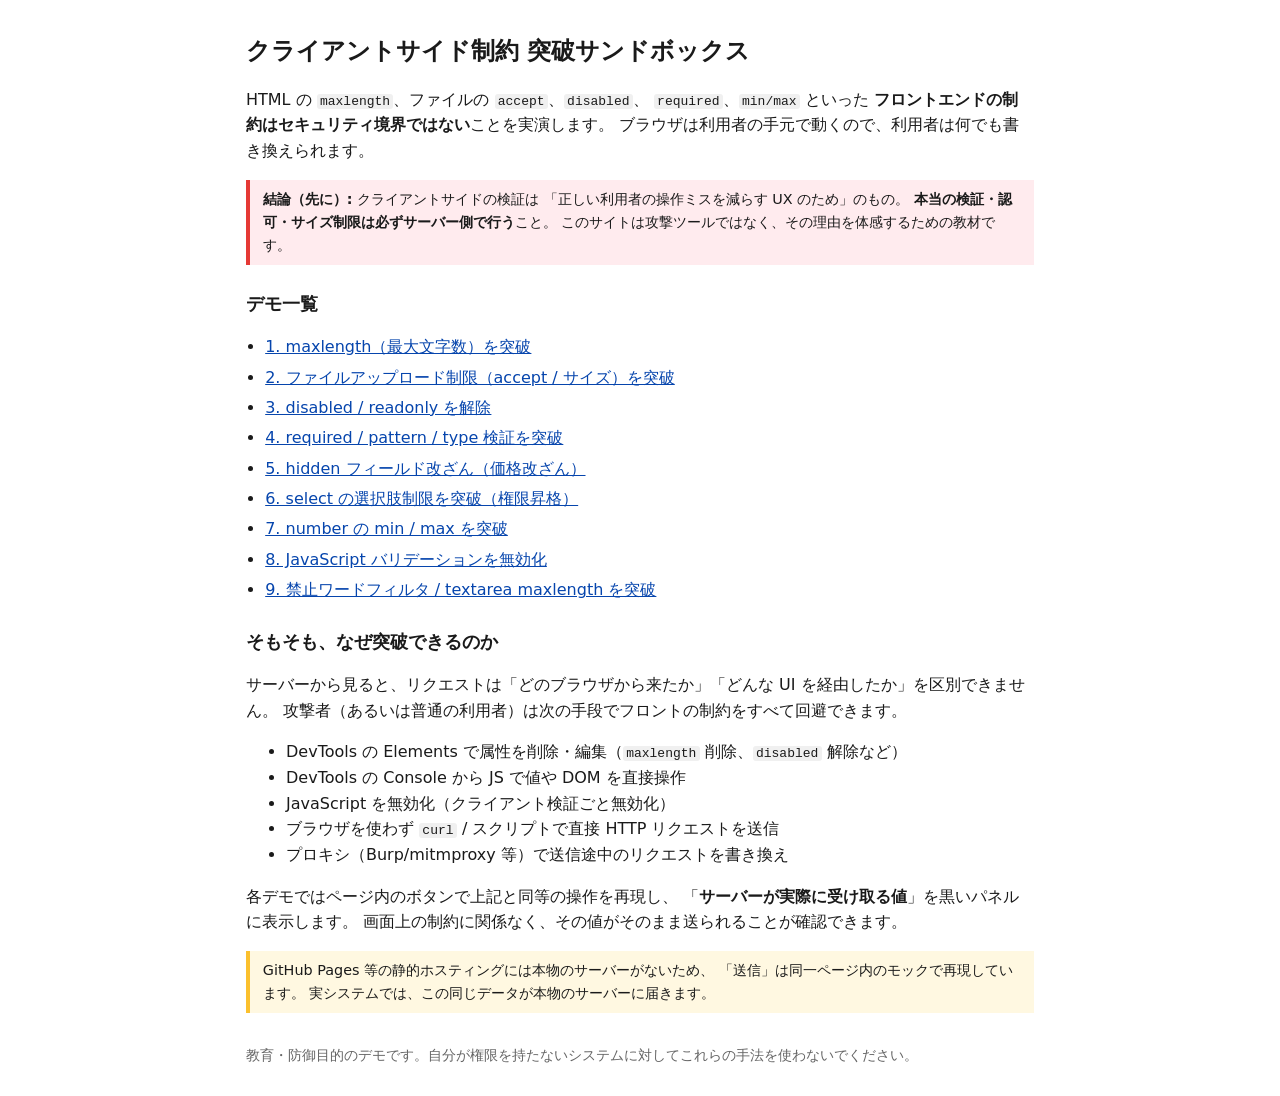
==== index.html @ 40e00fa0 "Add client-side constraint bypass sandbox Educational static site demonstrating that frontend constr" ====
<!doctype html>
<html lang="ja">
<head>
<meta charset="utf-8">
<meta name="viewport" content="width=device-width, initial-scale=1">
<title>クライアントサイド制約 突破サンドボックス</title>
<link rel="stylesheet" href="css/style.css">
</head>
<body>
<h1>クライアントサイド制約 突破サンドボックス</h1>

<p>
HTML の <code>maxlength</code>、ファイルの <code>accept</code>、<code>disabled</code>、
<code>required</code>、<code>min/max</code> といった
<strong>フロントエンドの制約はセキュリティ境界ではない</strong>ことを実演します。
ブラウザは利用者の手元で動くので、利用者は何でも書き換えられます。
</p>

<div class="danger">
<strong>結論（先に）:</strong> クライアントサイドの検証は
「正しい利用者の操作ミスを減らす UX のため」のもの。
<strong>本当の検証・認可・サイズ制限は必ずサーバー側で行う</strong>こと。
このサイトは攻撃ツールではなく、その理由を体感するための教材です。
</div>

<h2>デモ一覧</h2>
<ul class="demo-list">
  <li><a href="demos/maxlength.html">1. maxlength（最大文字数）を突破</a></li>
  <li><a href="demos/file-upload.html">2. ファイルアップロード制限（accept / サイズ）を突破</a></li>
  <li><a href="demos/disabled-readonly.html">3. disabled / readonly を解除</a></li>
  <li><a href="demos/required-pattern.html">4. required / pattern / type 検証を突破</a></li>
  <li><a href="demos/hidden-field.html">5. hidden フィールド改ざん（価格改ざん）</a></li>
  <li><a href="demos/select-options.html">6. select の選択肢制限を突破（権限昇格）</a></li>
  <li><a href="demos/number-range.html">7. number の min / max を突破</a></li>
  <li><a href="demos/js-validation.html">8. JavaScript バリデーションを無効化</a></li>
  <li><a href="demos/textarea-filter.html">9. 禁止ワードフィルタ / textarea maxlength を突破</a></li>
</ul>

<h2>そもそも、なぜ突破できるのか</h2>
<p>サーバーから見ると、リクエストは「どのブラウザから来たか」「どんな UI を経由したか」を区別できません。
攻撃者（あるいは普通の利用者）は次の手段でフロントの制約をすべて回避できます。</p>
<ul>
  <li>DevTools の Elements で属性を削除・編集（<code>maxlength</code> 削除、<code>disabled</code> 解除など）</li>
  <li>DevTools の Console から JS で値や DOM を直接操作</li>
  <li>JavaScript を無効化（クライアント検証ごと無効化）</li>
  <li>ブラウザを使わず <code>curl</code> / スクリプトで直接 HTTP リクエストを送信</li>
  <li>プロキシ（Burp/mitmproxy 等）で送信途中のリクエストを書き換え</li>
</ul>
<p>各デモではページ内のボタンで上記と同等の操作を再現し、
「<strong>サーバーが実際に受け取る値</strong>」を黒いパネルに表示します。
画面上の制約に関係なく、その値がそのまま送られることが確認できます。</p>

<div class="note">
GitHub Pages 等の静的ホスティングには本物のサーバーがないため、
「送信」は同一ページ内のモックで再現しています。
実システムでは、この同じデータが本物のサーバーに届きます。
</div>

<p style="margin-top:2rem; font-size:.85rem; color:#666;">
教育・防御目的のデモです。自分が権限を持たないシステムに対してこれらの手法を使わないでください。
</p>
</body>
</html>
---- css/style.css ----
/* 最低限のスタイル。見やすさのためだけ。 */
* { box-sizing: border-box; }
body {
  font-family: system-ui, sans-serif;
  line-height: 1.6;
  max-width: 820px;
  margin: 0 auto;
  padding: 1rem;
  color: #1a1a1a;
}
h1 { font-size: 1.5rem; }
h2 { font-size: 1.15rem; margin-top: 1.5rem; }
code { background: #f0f0f0; padding: 0 .25em; border-radius: 3px; }
a { color: #0645ad; }

#nav { margin-bottom: 1rem; font-size: .9rem; }

.demo {
  border: 1px solid #ccc;
  border-radius: 6px;
  padding: 1rem;
  margin: 1rem 0;
}
.controls button {
  margin: .2rem .3rem .2rem 0;
  padding: .3rem .6rem;
  cursor: pointer;
}
label { display: block; margin: .4rem 0 .1rem; font-size: .9rem; }
input, select, textarea { padding: .3rem; font: inherit; }
input[type="text"], input[type="number"], textarea, select { width: 100%; }

.out {
  background: #111;
  color: #0f0;
  font-family: ui-monospace, monospace;
  font-size: .85rem;
  padding: .6rem;
  margin-top: .6rem;
  border-radius: 4px;
  min-height: 2.5rem;
  white-space: pre-wrap;
  overflow-x: auto;
}
.out .head { color: #ff0; }
.out .warn { color: #f66; }

.note { background: #fff8e1; border-left: 4px solid #fbc02d; padding: .5rem .8rem; font-size: .9rem; }
.danger { background: #ffebee; border-left: 4px solid #e53935; padding: .5rem .8rem; font-size: .9rem; }
ul.demo-list { padding-left: 1.2rem; }
ul.demo-list li { margin: .3rem 0; }
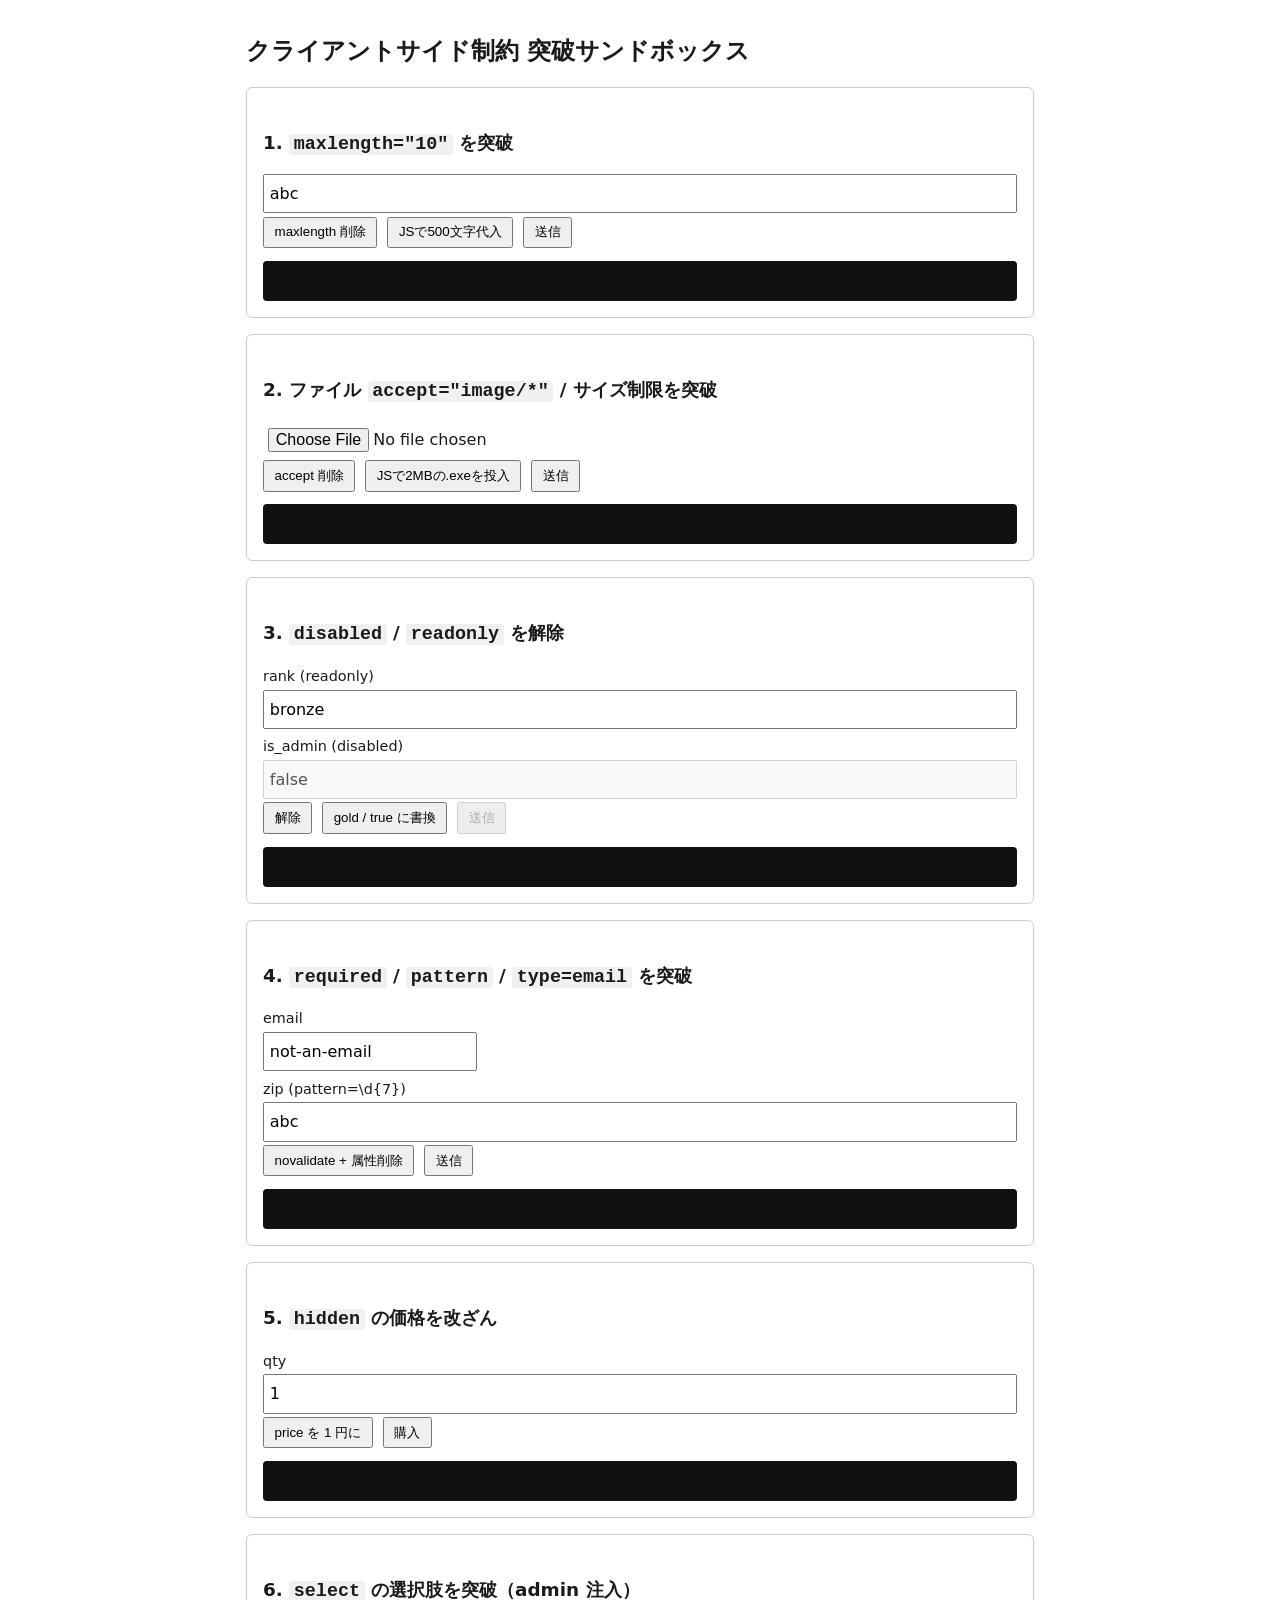
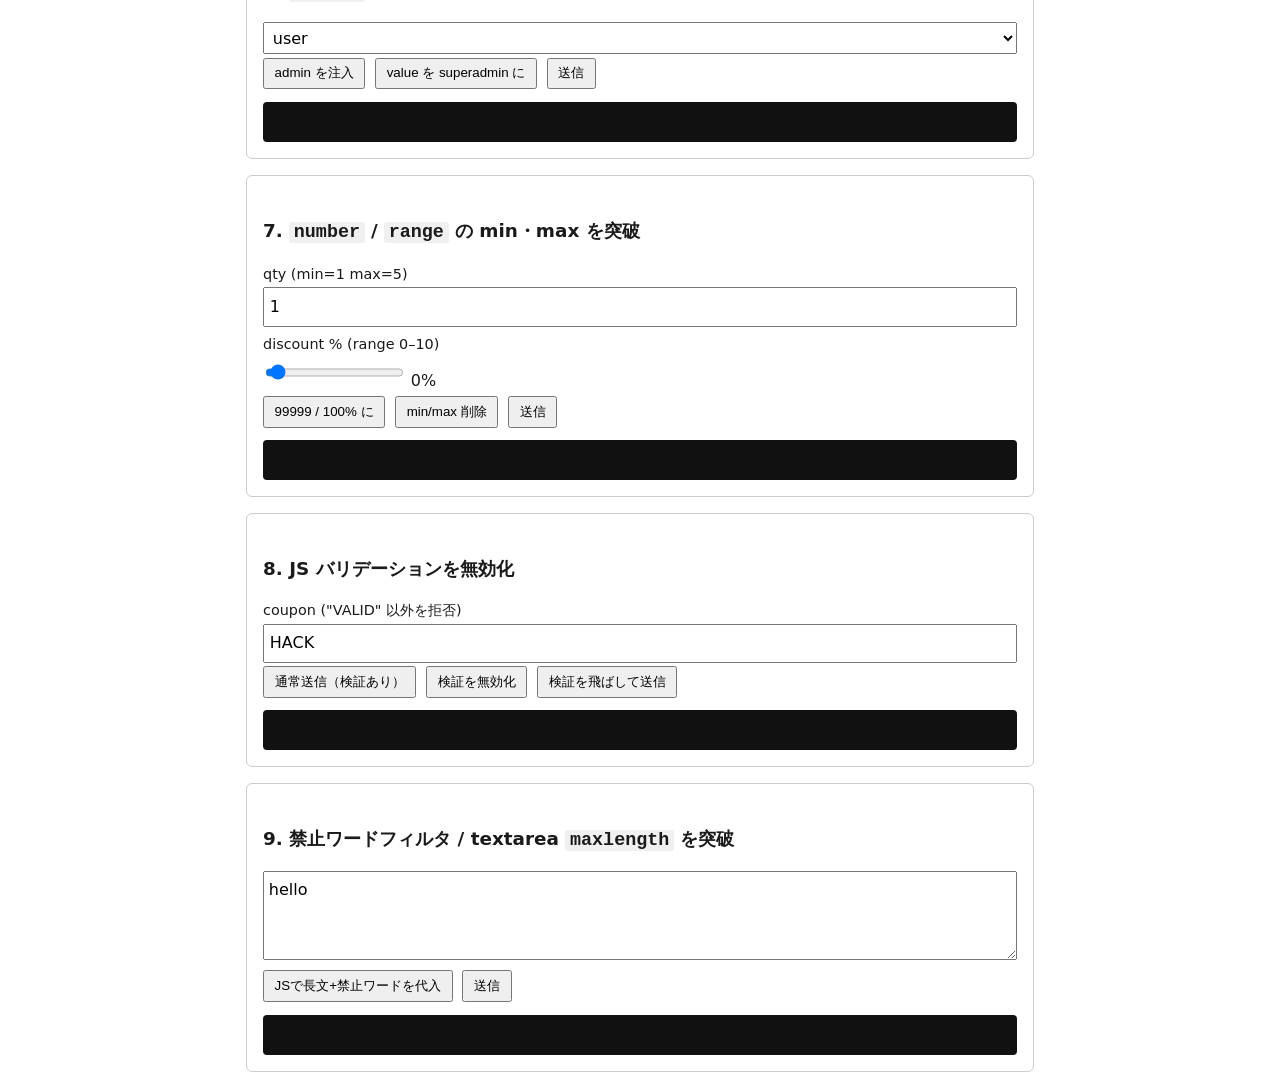
==== commit 6486f97e: "Consolidate all demos into a single page with title-only labels Co-authored-by: Copilot <223556219+C" ====
--- a/index.html
+++ b/index.html
@@ -9,55 +9,235 @@
 <body>
 <h1>クライアントサイド制約 突破サンドボックス</h1>
 
-<p>
-HTML の <code>maxlength</code>、ファイルの <code>accept</code>、<code>disabled</code>、
-<code>required</code>、<code>min/max</code> といった
-<strong>フロントエンドの制約はセキュリティ境界ではない</strong>ことを実演します。
-ブラウザは利用者の手元で動くので、利用者は何でも書き換えられます。
-</p>
-
-<div class="danger">
-<strong>結論（先に）:</strong> クライアントサイドの検証は
-「正しい利用者の操作ミスを減らす UX のため」のもの。
-<strong>本当の検証・認可・サイズ制限は必ずサーバー側で行う</strong>こと。
-このサイトは攻撃ツールではなく、その理由を体感するための教材です。
-</div>
-
-<h2>デモ一覧</h2>
-<ul class="demo-list">
-  <li><a href="demos/maxlength.html">1. maxlength（最大文字数）を突破</a></li>
-  <li><a href="demos/file-upload.html">2. ファイルアップロード制限（accept / サイズ）を突破</a></li>
-  <li><a href="demos/disabled-readonly.html">3. disabled / readonly を解除</a></li>
-  <li><a href="demos/required-pattern.html">4. required / pattern / type 検証を突破</a></li>
-  <li><a href="demos/hidden-field.html">5. hidden フィールド改ざん（価格改ざん）</a></li>
-  <li><a href="demos/select-options.html">6. select の選択肢制限を突破（権限昇格）</a></li>
-  <li><a href="demos/number-range.html">7. number の min / max を突破</a></li>
-  <li><a href="demos/js-validation.html">8. JavaScript バリデーションを無効化</a></li>
-  <li><a href="demos/textarea-filter.html">9. 禁止ワードフィルタ / textarea maxlength を突破</a></li>
-</ul>
-
-<h2>そもそも、なぜ突破できるのか</h2>
-<p>サーバーから見ると、リクエストは「どのブラウザから来たか」「どんな UI を経由したか」を区別できません。
-攻撃者（あるいは普通の利用者）は次の手段でフロントの制約をすべて回避できます。</p>
-<ul>
-  <li>DevTools の Elements で属性を削除・編集（<code>maxlength</code> 削除、<code>disabled</code> 解除など）</li>
-  <li>DevTools の Console から JS で値や DOM を直接操作</li>
-  <li>JavaScript を無効化（クライアント検証ごと無効化）</li>
-  <li>ブラウザを使わず <code>curl</code> / スクリプトで直接 HTTP リクエストを送信</li>
-  <li>プロキシ（Burp/mitmproxy 等）で送信途中のリクエストを書き換え</li>
-</ul>
-<p>各デモではページ内のボタンで上記と同等の操作を再現し、
-「<strong>サーバーが実際に受け取る値</strong>」を黒いパネルに表示します。
-画面上の制約に関係なく、その値がそのまま送られることが確認できます。</p>
-
-<div class="note">
-GitHub Pages 等の静的ホスティングには本物のサーバーがないため、
-「送信」は同一ページ内のモックで再現しています。
-実システムでは、この同じデータが本物のサーバーに届きます。
-</div>
-
-<p style="margin-top:2rem; font-size:.85rem; color:#666;">
-教育・防御目的のデモです。自分が権限を持たないシステムに対してこれらの手法を使わないでください。
-</p>
+<!-- 1. maxlength -->
+<section class="demo">
+  <h2>1. <code>maxlength="10"</code> を突破</h2>
+  <form data-mock data-out="out1">
+    <input type="text" name="nick" id="d1-nick" maxlength="10" value="abc">
+    <div class="controls">
+      <button type="button" onclick="d1RemoveMax()">maxlength 削除</button>
+      <button type="button" onclick="d1SetLong()">JSで500文字代入</button>
+      <button type="submit">送信</button>
+    </div>
+  </form>
+  <div id="out1" class="out"></div>
+</section>
+
+<!-- 2. file upload -->
+<section class="demo">
+  <h2>2. ファイル <code>accept="image/*"</code> / サイズ制限を突破</h2>
+  <form id="d2-form">
+    <input type="file" name="avatar" id="d2-file" accept="image/png,image/jpeg">
+    <div class="controls">
+      <button type="button" onclick="d2RemoveAccept()">accept 削除</button>
+      <button type="button" onclick="d2Inject()">JSで2MBの.exeを投入</button>
+      <button type="button" onclick="d2Send()">送信</button>
+    </div>
+  </form>
+  <div id="out2" class="out"></div>
+</section>
+
+<!-- 3. disabled / readonly -->
+<section class="demo">
+  <h2>3. <code>disabled</code> / <code>readonly</code> を解除</h2>
+  <form data-mock data-out="out3">
+    <label>rank (readonly)</label>
+    <input type="text" name="rank" id="d3-rank" value="bronze" readonly>
+    <label>is_admin (disabled)</label>
+    <input type="text" name="is_admin" id="d3-admin" value="false" disabled>
+    <div class="controls">
+      <button type="button" onclick="d3Unlock()">解除</button>
+      <button type="button" onclick="d3Escalate()">gold / true に書換</button>
+      <button type="submit" id="d3-send" disabled>送信</button>
+    </div>
+  </form>
+  <div id="out3" class="out"></div>
+</section>
+
+<!-- 4. required / pattern -->
+<section class="demo">
+  <h2>4. <code>required</code> / <code>pattern</code> / <code>type=email</code> を突破</h2>
+  <form data-mock data-out="out4" id="d4-form">
+    <label>email</label>
+    <input type="email" name="email" required value="not-an-email">
+    <label>zip (pattern=\d{7})</label>
+    <input type="text" name="zip" pattern="\d{7}" required value="abc">
+    <div class="controls">
+      <button type="button" onclick="d4Kill()">novalidate + 属性削除</button>
+      <button type="submit">送信</button>
+    </div>
+  </form>
+  <div id="out4" class="out"></div>
+</section>
+
+<!-- 5. hidden field -->
+<section class="demo">
+  <h2>5. <code>hidden</code> の価格を改ざん</h2>
+  <form data-mock data-out="out5">
+    <input type="hidden" name="item" value="premium-1y">
+    <input type="hidden" name="price" id="d5-price" value="12000">
+    <label>qty</label>
+    <input type="number" name="qty" value="1" min="1">
+    <div class="controls">
+      <button type="button" onclick="d5Tamper()">price を 1 円に</button>
+      <button type="submit">購入</button>
+    </div>
+  </form>
+  <div id="out5" class="out"></div>
+</section>
+
+<!-- 6. select options -->
+<section class="demo">
+  <h2>6. <code>select</code> の選択肢を突破（admin 注入）</h2>
+  <form data-mock data-out="out6">
+    <select name="role" id="d6-role">
+      <option value="user">user</option>
+      <option value="guest">guest</option>
+    </select>
+    <div class="controls">
+      <button type="button" onclick="d6Inject()">admin を注入</button>
+      <button type="button" onclick="d6Force()">value を superadmin に</button>
+      <button type="submit">送信</button>
+    </div>
+  </form>
+  <div id="out6" class="out"></div>
+</section>
+
+<!-- 7. number range -->
+<section class="demo">
+  <h2>7. <code>number</code> / <code>range</code> の min・max を突破</h2>
+  <form data-mock data-out="out7">
+    <label>qty (min=1 max=5)</label>
+    <input type="number" name="qty" id="d7-qty" value="1" min="1" max="5">
+    <label>discount % (range 0–10)</label>
+    <input type="range" name="discount" id="d7-discount" value="0" min="0" max="10">
+    <span id="d7-dval">0</span>%
+    <div class="controls">
+      <button type="button" onclick="d7Overflow()">99999 / 100% に</button>
+      <button type="button" onclick="d7RemoveLimits()">min/max 削除</button>
+      <button type="submit">送信</button>
+    </div>
+  </form>
+  <div id="out7" class="out"></div>
+</section>
+
+<!-- 8. JS validation -->
+<section class="demo">
+  <h2>8. JS バリデーションを無効化</h2>
+  <form id="d8-form">
+    <label>coupon ("VALID" 以外を拒否)</label>
+    <input type="text" name="coupon" id="d8-coupon" value="HACK">
+    <div class="controls">
+      <button type="submit">通常送信（検証あり）</button>
+      <button type="button" onclick="d8Kill()">検証を無効化</button>
+      <button type="button" onclick="d8Direct()">検証を飛ばして送信</button>
+    </div>
+  </form>
+  <div id="out8" class="out"></div>
+</section>
+
+<!-- 9. textarea filter -->
+<section class="demo">
+  <h2>9. 禁止ワードフィルタ / textarea <code>maxlength</code> を突破</h2>
+  <form data-mock data-out="out9">
+    <textarea name="comment" id="d9-comment" maxlength="20" rows="3">hello</textarea>
+    <div class="controls">
+      <button type="button" onclick="d9Bypass()">JSで長文+禁止ワードを代入</button>
+      <button type="submit">送信</button>
+    </div>
+  </form>
+  <div id="out9" class="out"></div>
+</section>
+
+<script src="js/common.js"></script>
+<script>
+  // 1
+  function d1RemoveMax() { document.getElementById('d1-nick').removeAttribute('maxlength'); }
+  function d1SetLong() { document.getElementById('d1-nick').value = 'A'.repeat(500); }
+
+  // 2
+  function d2RemoveAccept() { document.getElementById('d2-file').removeAttribute('accept'); }
+  function d2Inject() {
+    const file = new File([new Uint8Array(2 * 1024 * 1024)], 'malware.exe', { type: 'application/x-msdownload' });
+    const dt = new DataTransfer();
+    dt.items.add(file);
+    document.getElementById('d2-file').files = dt.files;
+    logLine('out2', '2MB の malware.exe を input.files に投入（accept無視）。', 'warn');
+  }
+  function d2Send() { inspect(document.getElementById('d2-form'), 'out2'); }
+
+  // 3
+  function d3Unlock() {
+    document.getElementById('d3-rank').readOnly = false;
+    document.getElementById('d3-admin').disabled = false;
+    document.getElementById('d3-send').disabled = false;
+  }
+  function d3Escalate() {
+    document.getElementById('d3-rank').value = 'gold';
+    document.getElementById('d3-admin').value = 'true';
+  }
+
+  // 4
+  function d4Kill() {
+    const f = document.getElementById('d4-form');
+    f.noValidate = true;
+    f.querySelectorAll('[required]').forEach(el => el.removeAttribute('required'));
+    f.querySelectorAll('[pattern]').forEach(el => el.removeAttribute('pattern'));
+  }
+
+  // 5
+  function d5Tamper() { document.getElementById('d5-price').value = '1'; }
+
+  // 6
+  function d6Inject() {
+    const sel = document.getElementById('d6-role');
+    const opt = document.createElement('option');
+    opt.value = 'admin'; opt.textContent = 'admin (注入)';
+    sel.appendChild(opt); sel.value = 'admin';
+  }
+  function d6Force() {
+    const sel = document.getElementById('d6-role');
+    sel.options[0].value = 'superadmin'; sel.selectedIndex = 0;
+  }
+
+  // 7
+  const d7d = document.getElementById('d7-discount');
+  d7d.addEventListener('input', () => document.getElementById('d7-dval').textContent = d7d.value);
+  function d7Overflow() {
+    document.getElementById('d7-qty').value = '99999';
+    d7d.value = '100'; document.getElementById('d7-dval').textContent = '100';
+  }
+  function d7RemoveLimits() {
+    ['d7-qty', 'd7-discount'].forEach(id => {
+      const el = document.getElementById(id);
+      el.removeAttribute('min'); el.removeAttribute('max');
+    });
+  }
+
+  // 8
+  const d8form = document.getElementById('d8-form');
+  d8form.onsubmit = function (e) {
+    e.preventDefault();
+    if (document.getElementById('d8-coupon').value !== 'VALID') {
+      logLine('out8', 'JS検証: 無効なクーポン。送信中止。', 'warn');
+      return false;
+    }
+    inspect(d8form, 'out8');
+  };
+  function d8Kill() {
+    d8form.onsubmit = null;
+    d8form.addEventListener('submit', function (e) { e.preventDefault(); inspect(d8form, 'out8'); }, { once: true });
+    logLine('out8', 'onsubmit を null 化。次の通常送信は検証されません。', 'warn');
+  }
+  function d8Direct() { inspect(d8form, 'out8'); }
+
+  // 9
+  const d9ta = document.getElementById('d9-comment');
+  d9ta.addEventListener('input', () => { d9ta.value = d9ta.value.replace(/spam/gi, '****'); });
+  function d9Bypass() {
+    d9ta.value = 'これは長い文章です。禁止ワード spam を含み、20文字をはるかに超えています。';
+    logLine('out9', 'JSで直接代入。spam も長文もそのまま残ります。', 'warn');
+  }
+</script>
 </body>
 </html>
